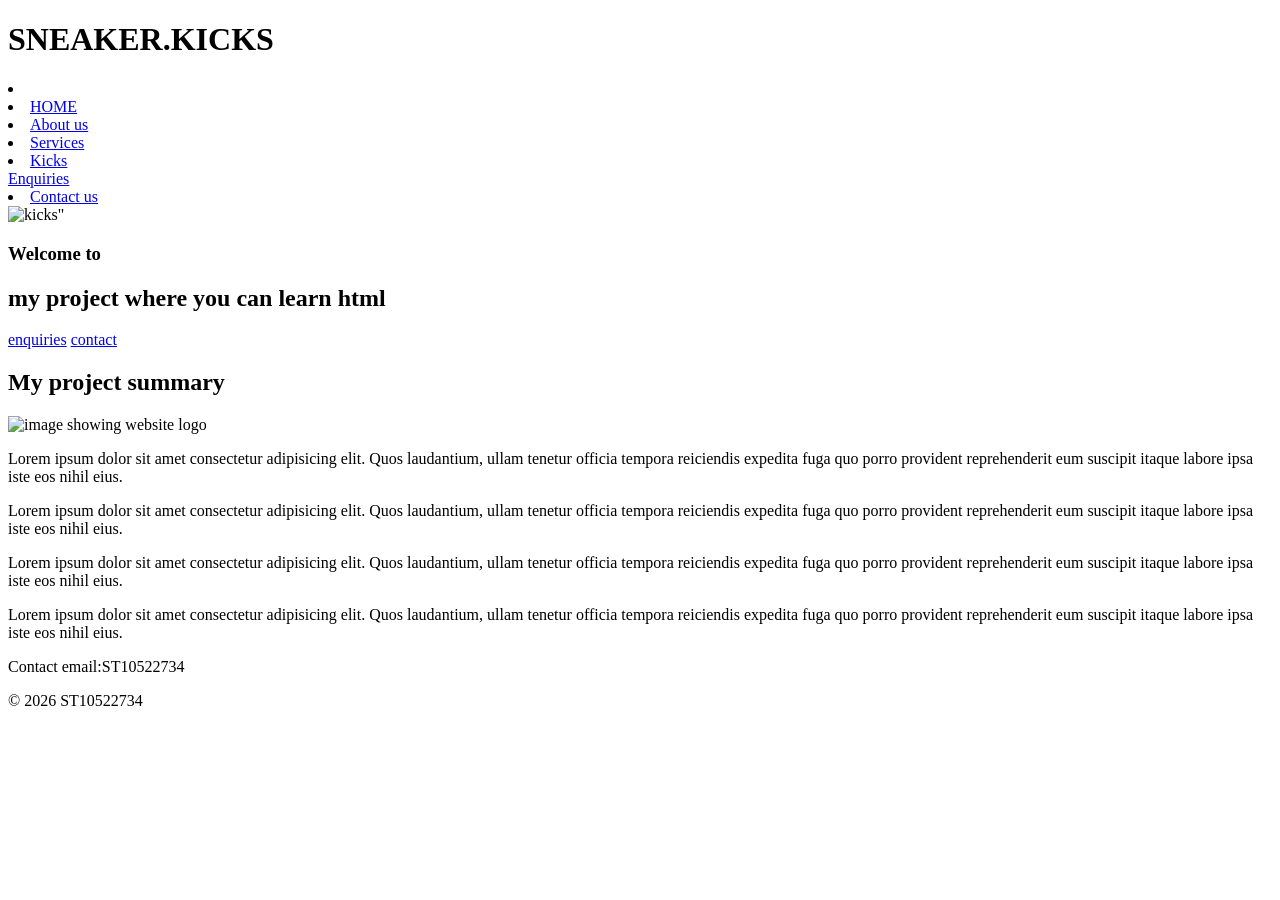
==== index.html @ 9563521e "added index.html" ====
<!DOCTYPE html>
<html>

<head>

    <title>
        HOME PAGE
    </title>

</head>

<BODY>

    <header>
        <!-- thr header is the top section of the webpage -->

        <div>
            <!-- div a divider that seperates the logo  -->

            <h1>SNEAKER.KICKS</h1>

            <nav>
                <!-- nav is for navigation contains navigation links for website -->

                <li>
                    <!-- refers to unordered list -->


                <li>
                    <!-- refers to list item which is a single item in the list -->

                    <a href="index.html">
                        HOME</a>
                    <!-- A refers to anchor to represent links, which can be use to go to external webpages -->

                </li>
                <li>
                    <!-- refers to list item which is a single item in the list -->

                    <a href="about_us.html">
                        About us</a>
                    <!-- A refers to anchor to represent links, which can be use to go to external webpages -->

                </li>
                <li>
                    <!-- refers to list item which is a single item in the list -->

                    <a href="services_page.html">
                        Services</a>
                    <!-- A refers to anchor to represent links, which can be use to go to external webpages -->

                </li>
                <li>
                    <!-- refers to list item which is a single item in the list -->

                    <a href="Products.html">
                        Kicks</a>
                    <!-- A refers to anchor to represent links, which can be use to go to external webpages -->

                </li>

                <!-- refers to list item which is a single item in the list -->

                <a href="enquiry.html">
                    Enquiries</a>
                <!-- A refers to anchor to represent links, which can be use to go to external webpages -->
                </li>
                <!-- refers to list item which is a single item in the list -->
                <li><a href="contact.html">
                        Contact us</a>
                    <!-- A refers to anchor to represent links, which can be use to go to external webpages -->
                </li>



                </ul>

            </nav>

        </div>

    </header>



    <main>
        <!-- used to place the main content of my webpage -->
        <section id="hero-section">
            <!-- a tag used to separate the content in your main page, usually these will have a heading -->
            <img src="images/MY KICKS.jpg" width="600px" height="600px" alt="kicks">"
            <h3>Welcome to</h3>
            <h2>my project where you can learn html</h2>

            <div class="call-to-action-btn">
                <a href="enquiry.html">enquiries</a>
                <a href="contact.html">contact</a>
            </div>


        </section id="brief-info">
        <h2>My project summary </h2>
        <div class="summary-content">
            <img src="images/YSNEAKERt.jpg" alt="image showing website logo" />
            <div class="summary-text">
                <p>Lorem ipsum dolor sit amet consectetur adipisicing elit. Quos laudantium, ullam tenetur officia
                    tempora reiciendis expedita fuga quo porro provident reprehenderit eum suscipit itaque labore ipsa
                    iste eos nihil eius.</p>
                <p>Lorem ipsum dolor sit amet consectetur adipisicing elit. Quos laudantium, ullam tenetur officia
                    tempora reiciendis expedita fuga quo porro provident reprehenderit eum suscipit itaque labore ipsa
                    iste eos nihil eius.</p>
                <p>Lorem ipsum dolor sit amet consectetur adipisicing elit. Quos laudantium, ullam tenetur officia
                    tempora reiciendis expedita fuga quo porro provident reprehenderit eum suscipit itaque labore ipsa
                    iste eos nihil eius.</p>
                <p>Lorem ipsum dolor sit amet consectetur adipisicing elit. Quos laudantium, ullam tenetur officia
                    tempora reiciendis expedita fuga quo porro provident reprehenderit eum suscipit itaque labore ipsa
                    iste eos nihil eius.</p>
            </div>
        </div>
        <section>

        </section>
    </main>
    <!-- end of main -->
    <footer>
        <!-- the footer is the bottom of the webpage, information like terms and conditions, policies, contact information and copyright  -->
        <p>Contact email:ST10522734</p>
        <p>&copy; 2026 ST10522734</p>
    </footer>
</BODY>

</html>
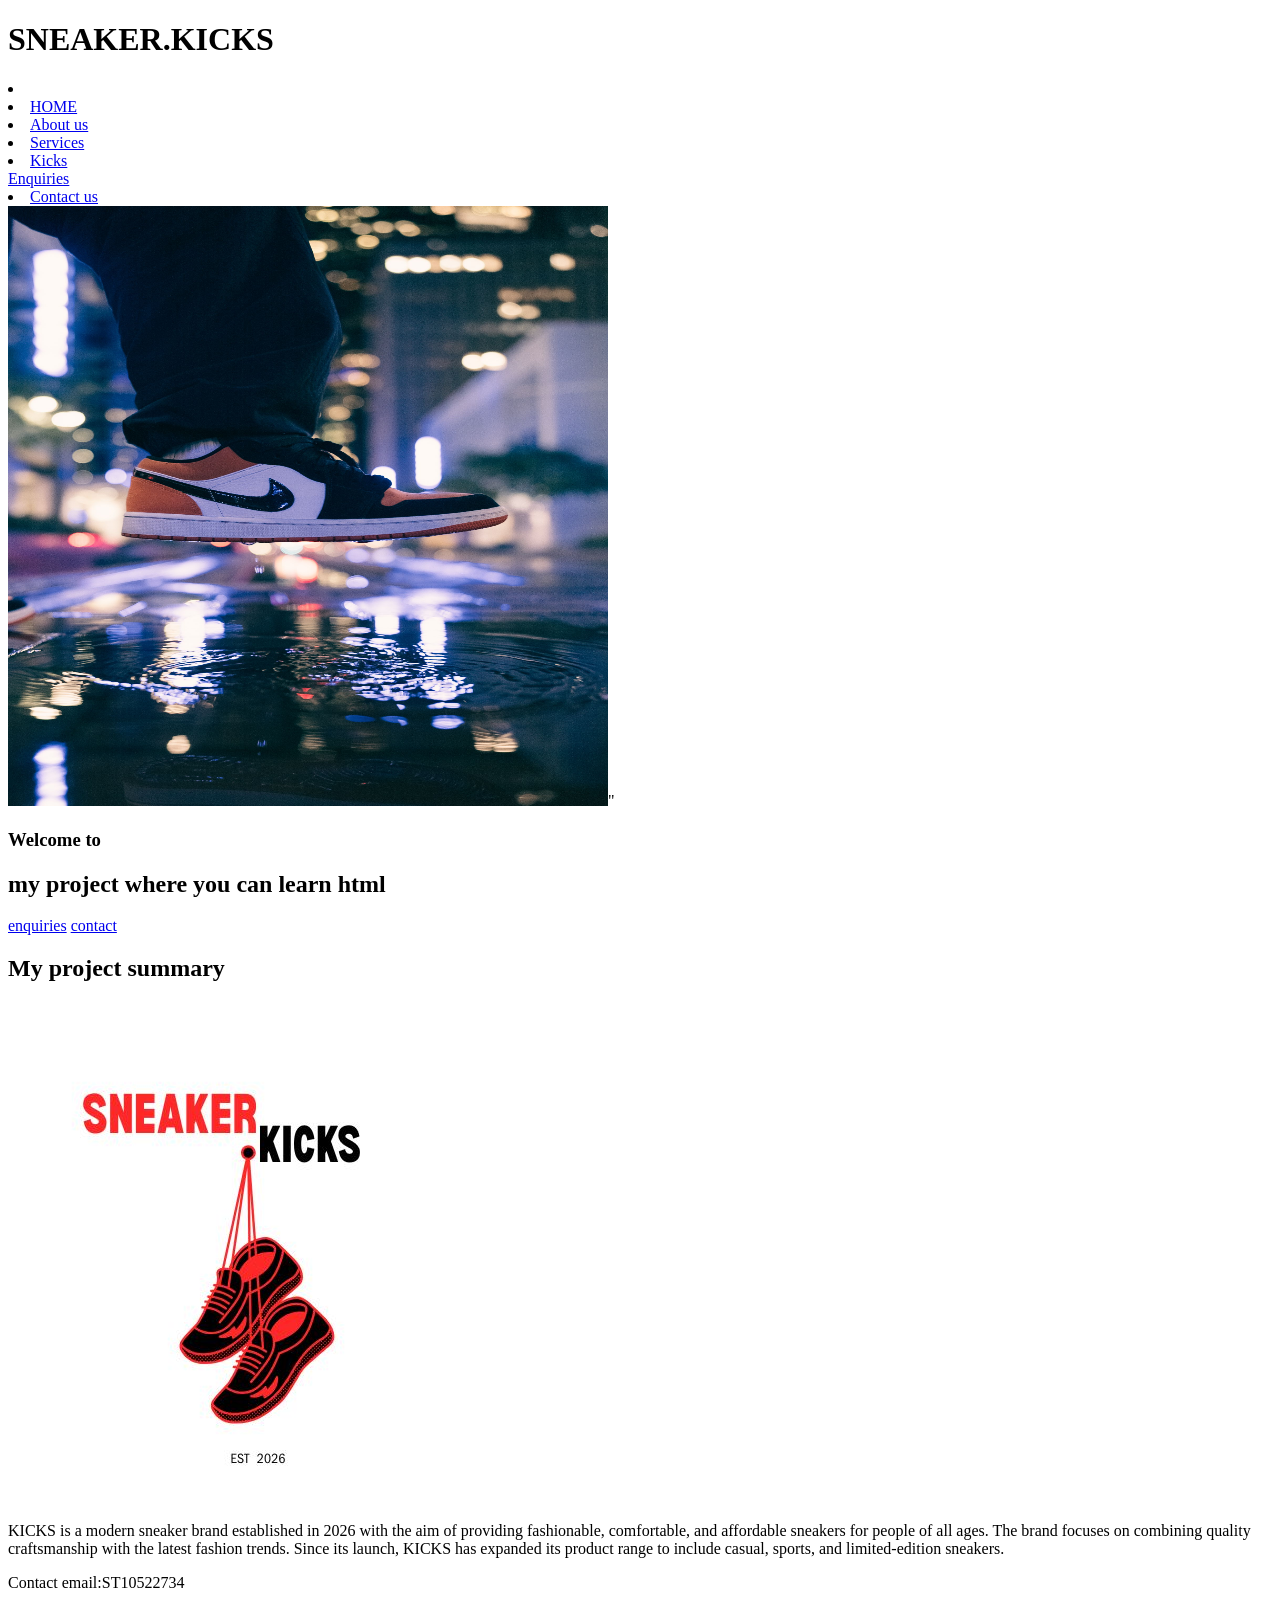
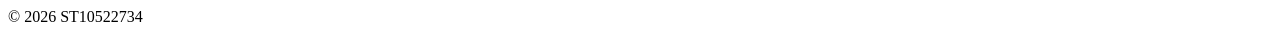
==== commit cccde568: "Update index.html" ====
--- a/index.html
+++ b/index.html
@@ -102,18 +102,7 @@
         <div class="summary-content">
             <img src="images/YSNEAKERt.jpg" alt="image showing website logo" />
             <div class="summary-text">
-                <p>Lorem ipsum dolor sit amet consectetur adipisicing elit. Quos laudantium, ullam tenetur officia
-                    tempora reiciendis expedita fuga quo porro provident reprehenderit eum suscipit itaque labore ipsa
-                    iste eos nihil eius.</p>
-                <p>Lorem ipsum dolor sit amet consectetur adipisicing elit. Quos laudantium, ullam tenetur officia
-                    tempora reiciendis expedita fuga quo porro provident reprehenderit eum suscipit itaque labore ipsa
-                    iste eos nihil eius.</p>
-                <p>Lorem ipsum dolor sit amet consectetur adipisicing elit. Quos laudantium, ullam tenetur officia
-                    tempora reiciendis expedita fuga quo porro provident reprehenderit eum suscipit itaque labore ipsa
-                    iste eos nihil eius.</p>
-                <p>Lorem ipsum dolor sit amet consectetur adipisicing elit. Quos laudantium, ullam tenetur officia
-                    tempora reiciendis expedita fuga quo porro provident reprehenderit eum suscipit itaque labore ipsa
-                    iste eos nihil eius.</p>
+                <p>KICKS is a modern sneaker brand established in 2026 with the aim of providing fashionable, comfortable, and affordable sneakers for people of all ages. The brand focuses on combining quality craftsmanship with the latest fashion trends. Since its launch, KICKS has expanded its product range to include casual, sports, and limited-edition sneakers.</p>
             </div>
         </div>
         <section>
@@ -128,4 +117,4 @@
     </footer>
 </BODY>
 
-</html>+</html>
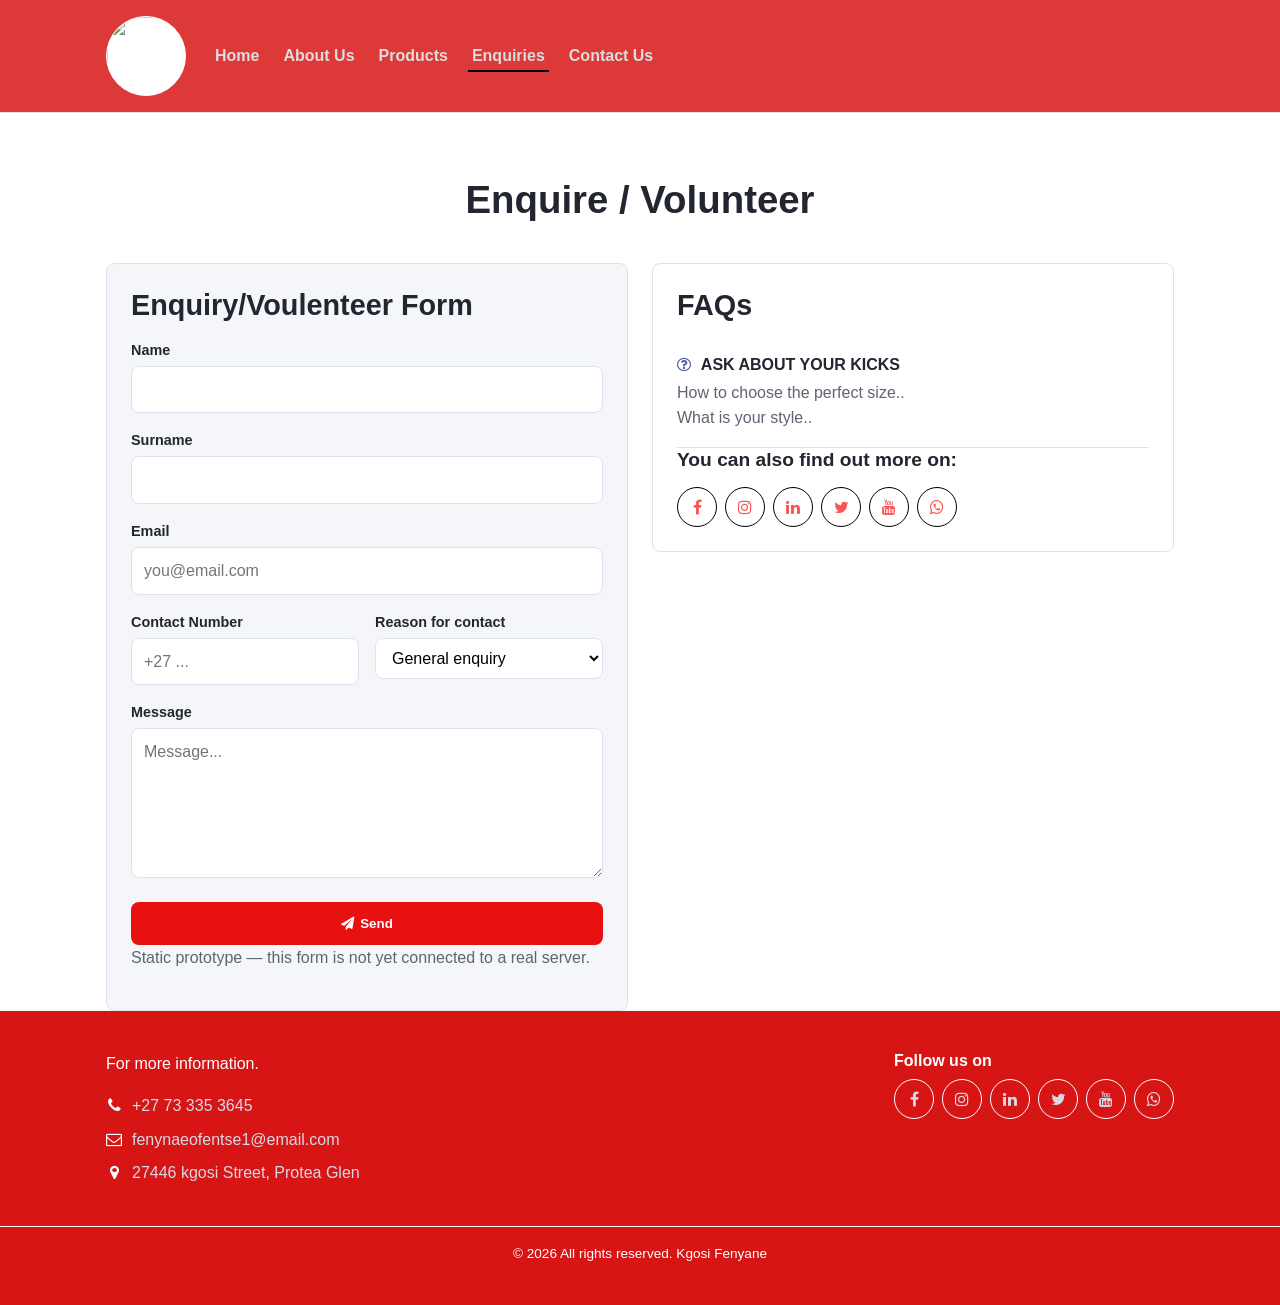
==== commit b2b6f0aa: "Update index.html" ====
--- a/index.html
+++ b/index.html
@@ -1,120 +1,138 @@
 <!DOCTYPE html>
-<html>
+<html lang="en">
 
 <head>
-
-    <title>
-        HOME PAGE
-    </title>
-
+    <meta charset="UTF-8">
+    <meta name="viewport" content="width=device-width, initial-scale=1.0">
+    <title>Home | sneaker.kicks .</title>
+    <link rel="stylesheet" href="https://cdnjs.cloudflare.com/ajax/libs/font-awesome/4.7.0/css/font-awesome.min.css">
+    <link rel="stylesheet" href="css/style.css">
 </head>
 
-<BODY>
 
-    <header>
-        <!-- thr header is the top section of the webpage -->
-
-        <div>
-            <!-- div a divider that seperates the logo  -->
-
-            <h1>SNEAKER.KICKS</h1>
-
-            <nav>
-                <!-- nav is for navigation contains navigation links for website -->
-
-                <li>
-                    <!-- refers to unordered list -->
-
-
-                <li>
-                    <!-- refers to list item which is a single item in the list -->
-
-                    <a href="index.html">
-                        HOME</a>
-                    <!-- A refers to anchor to represent links, which can be use to go to external webpages -->
-
-                </li>
-                <li>
-                    <!-- refers to list item which is a single item in the list -->
-
-                    <a href="about_us.html">
-                        About us</a>
-                    <!-- A refers to anchor to represent links, which can be use to go to external webpages -->
-
-                </li>
-                <li>
-                    <!-- refers to list item which is a single item in the list -->
-
-                    <a href="services_page.html">
-                        Services</a>
-                    <!-- A refers to anchor to represent links, which can be use to go to external webpages -->
-
-                </li>
-                <li>
-                    <!-- refers to list item which is a single item in the list -->
-
-                    <a href="Products.html">
-                        Kicks</a>
-                    <!-- A refers to anchor to represent links, which can be use to go to external webpages -->
-
-                </li>
-
-                <!-- refers to list item which is a single item in the list -->
-
-                <a href="enquiry.html">
-                    Enquiries</a>
-                <!-- A refers to anchor to represent links, which can be use to go to external webpages -->
-                </li>
-                <!-- refers to list item which is a single item in the list -->
-                <li><a href="contact.html">
-                        Contact us</a>
-                    <!-- A refers to anchor to represent links, which can be use to go to external webpages -->
-                </li>
-
-
-
+<body>
+    <header class="site-header">
+        <div class="container header-inner">
+            <img class="logo" src="images/backG logo.png">
+            <input type="checkbox" id="nav-toggle" class="nav-toggle-input">
+            <label for="nav-toggle" class="nav-toggle" aria-label="Toggle menu">
+                <i class="fa fa-bars icon-open" aria-hidden="true"></i>
+                <i class="fa fa-times icon-close" aria-hidden="true"></i>
+            </label>
+            <nav class="main-nav" aria-label="Main navigation">
+                <ul>
+                    <li><a href="index.html" >Home</a></li>
+                    <li><a href="about_us.html">About Us</a></li>
+                    <li><a href="Products.html">Products</a></li>
+                    <li><a href="enquiry.html" aria-current="page">Enquiries</a></li>
+                    <li><a href="contact.html">Contact Us</a></li>
                 </ul>
-
             </nav>
-
         </div>
-
     </header>
 
-
-
     <main>
-        <!-- used to place the main content of my webpage -->
-        <section id="hero-section">
-            <!-- a tag used to separate the content in your main page, usually these will have a heading -->
-            <img src="images/MY KICKS.jpg" width="600px" height="600px" alt="kicks">"
-            <h3>Welcome to</h3>
-            <h2>my project where you can learn html</h2>
-
-            <div class="call-to-action-btn">
-                <a href="enquiry.html">enquiries</a>
-                <a href="contact.html">contact</a>
-            </div>
-
-
-        </section id="brief-info">
-        <h2>My project summary </h2>
-        <div class="summary-content">
-            <img src="images/YSNEAKERt.jpg" alt="image showing website logo" />
-            <div class="summary-text">
-                <p>KICKS is a modern sneaker brand established in 2026 with the aim of providing fashionable, comfortable, and affordable sneakers for people of all ages. The brand focuses on combining quality craftsmanship with the latest fashion trends. Since its launch, KICKS has expanded its product range to include casual, sports, and limited-edition sneakers.</p>
+        <div class="container">
+            <header class="page-header">
+                <h1>Enquire / Volunteer</h1>
+            </header>
+            <div class="form-layout">
+                <section class="form-card">
+                    <h2>Enquiry/Voulenteer Form</h2>
+                    <form action="#" method="post">
+                        <div class="form-group">
+                            <label for="enq-name">Name</label>
+                            <input type="text" id="enq-name" name="name" required>
+                        </div>
+                        <div class="form-group">
+                            <label for="enq-surname">Surname</label>
+                            <input type="text" id="enq-surname" name="surname" required>
+                        </div>
+                        <div class="form-group">
+                            <label for="enq-email">Email</label>
+                            <input type="email" id="enq-email" name="email" required placeholder="you@email.com">
+                        </div>
+                        <div class="form-row">
+                            <div class="form-group">
+                                <label for="enq-tel">Contact Number</label>
+                                <input type="tel" id="enq-tel" name="tel" placeholder="+27 ...">
+                            </div>
+                            <div class="form-group">
+                                <label for="enq-type">Reason for contact</label>
+                                <select id="enq-type" name="type">
+                                    <option>General enquiry</option>
+                                    <option>Enquiry about a service</option>
+                                    <option>Enquiry about a product</option>
+                                    <option>I want to volunteer</option>
+                                </select>
+                            </div>
+                        </div>
+                        <div class="form-group">
+                            <label for="enq-message">Message</label>
+                            <textarea id="enq-message" name="message" rows="5" placeholder="Message..."></textarea>
+                        </div>
+                        <button type="submit" class="btn btn-success btn-block"><i class="fa
+fa-paper-plane" aria-hidden="true"></i>Send</button>
+                        <p class="form-note">Static prototype — this form is not yet
+                            connected to a real server.</p>
+                    </form>
+                </section>
+                <section class="info-card">
+                    <h2>FAQs</h2>
+                    <div class="faq-item">
+                        <h3><i class="fa fa-question-circle-o" aria-hidden="true"></i> ASK ABOUT YOUR KICKS</h3>
+                        <p>How to choose the perfect size..</p>
+                        <p>What is your style..</p>
+                        <p></p>
+                    </div>
+                    <!-- Repeat this .faq-item pattern for four more questions -->
+                    <h3 class="mt-md">You can also find out more on:</h3>
+                    <ul class="social-list">
+                        <li><a class="icon-btn" href="#" aria-label="Facebook"><i class="fa
+fa-facebook" aria-hidden="true"></i></a></li>
+                        <li><a class="icon-btn" href="#" aria-label="Instagram"><i class="fa
+fa-instagram" aria-hidden="true"></i></a></li>
+                        <li><a class="icon-btn" href="#" aria-label="LinkedIn"><i class="fa
+fa-linkedin" aria-hidden="true"></i></a></li>
+                        <li><a class="icon-btn" href="#" aria-label="Twitter"><i class="fa
+fa-twitter" aria-hidden="true"></i></a></li>
+                        <li><a class="icon-btn" href="#" aria-label="YouTube"><i class="fa
+fa-youtube" aria-hidden="true"></i></a></li>
+                        <li><a class="icon-btn" href="#" aria-label="WhatsApp"><i class="fa
+fa-whatsapp" aria-hidden="true"></i></a></li>
+                    </ul>
+                </section>
             </div>
         </div>
-        <section>
+    </main>
 
-        </section>
-    </main>
-    <!-- end of main -->
-    <footer>
-        <!-- the footer is the bottom of the webpage, information like terms and conditions, policies, contact information and copyright  -->
-        <p>Contact email:ST10522734</p>
-        <p>&copy; 2026 ST10522734</p>
-    </footer>
-</BODY>
+    <footer class="site-footer">
+            <div class="container footer-inner">
+                <div class="footer-col">
+                    <p>For more information.</p>
+                    <ul class="icon-list">
+                        <li><i class="fa fa-phone" aria-hidden="true"></i><a href="tel:+27 73 335 3645">+27 73 335 3645
+                        </li>
+                        <li><i class="fa fa-envelope-o" aria-hidden="true"></i><a
+                                href="fenyaneofentse1@email.com">fenynaeofentse1@email.com</a></li>
+                        <li><i class="fa fa-map-marker" aria-hidden="true"></i><span>27446
+                                kgosi Street, Protea Glen</span></li>
+                    </ul>
+                </div>
+                <div class="footer-col">
+                    <h4>Follow us on </h4>
+                    <ul class="social-list">
+                        <li><a class="icon-btn" href="#" aria-label="Facebook"><i class="fa fa-facebook" aria-hidden="true"></i></a></li>
+                        <li><a class="icon-btn" href="#" aria-label="Instagram"><i class="fa fa-instagram" aria-hidden="true"></i></a></li>
+                        <li><a class="icon-btn" href="#" aria-label="LinkedIn"><i class="fa fa-linkedin" aria-hidden="true"></i></a></li>
+                        <li><a class="icon-btn" href="#" aria-label="Twitter"><i class="fa fa-twitter" aria-hidden="true"></i></a></li>
+                        <li><a class="icon-btn" href="#" aria-label="YouTube"><i class="fa fa-youtube" aria-hidden="true"></i></a></li>
+                        <li><a class="icon-btn" href="#" aria-label="WhatsApp"><i class="fa fa-whatsapp" aria-hidden="true"></i></a></li>
+                    </ul>
+                </div>
+            </div>
+            <p class="copyright">&copy; 2026 All rights reserved. Kgosi Fenyane </p>
+        </footer>
+</body>
 
 </html>
--- a/css/style.css
+++ b/css/style.css
@@ -0,0 +1,725 @@
+ * {
+     box-sizing: border-box;
+     margin: 0;
+     padding: 0;
+ }
+
+ html {
+     scroll-behavior: smooth;
+ }
+
+ body {
+     font-family: 'Segoe UI', Arial, Helvetica, sans-serif;
+     color: #232530;
+     background-color: #ffffff;
+     line-height: 1.6;
+ }
+
+ img {
+     max-width: 100%;
+     display: block;
+ }
+
+ a {
+     color: #4d5ea3;
+     text-decoration: none;
+ }
+
+ a:hover,
+ a:focus {
+     color: #38427a;
+     text-decoration: underline;
+ }
+
+ a:focus-visible,
+ button:focus-visible,
+ input:focus-visible,
+ textarea:focus-visible,
+ select:focus-visible,
+ label:focus-visible {
+     outline: 3px solid #e8a33d;
+     outline-offset: 2px;
+ }
+
+ h1,
+ h2,
+ h3,
+ h4 {
+     font-weight: 700;
+     line-height: 1.2;
+     margin-bottom: 16px;
+ }
+
+ h1 {
+     font-size: 2.4rem;
+ }
+
+ h2 {
+     font-size: 1.8rem;
+ }
+
+ h3 {
+     font-size: 1.2rem;
+ }
+
+ p {
+     margin-bottom: 16px;
+     color: #5f6373;
+ }
+
+ .eyebrow {
+     display: inline-block;
+     font-size: 0.75rem;
+     font-weight: 700;
+     letter-spacing: 0.08em;
+     text-transform: uppercase;
+     color: #000000;
+     margin-bottom: 8px;
+ }
+
+ .container {
+     max-width: 1100px;
+     margin-left: auto;
+     margin-right: auto;
+     padding-left: 16px;
+     padding-right: 16px;
+ }
+
+ .section {
+     padding-top: 64px;
+     padding-bottom: 64px;
+ }
+
+ .section-alt {
+     background-color: #f5f6fa;
+ }
+
+ .page-header {
+     text-align: center;
+     padding-top: 64px;
+     padding-bottom: 24px;
+ }
+
+ .page-header p {
+     max-width: 60ch;
+     margin-left: auto;
+     margin-right: auto;
+ }
+
+ .btn {
+     display: inline-flex;
+     align-items: center;
+     padding: 12px 24px;
+     border-radius: 8px;
+     font-weight: 700;
+     border: 2px solid transparent;
+     cursor: pointer;
+     transition: background-color 0.2s ease, color 0.2s ease, border-color 0.2s ease;
+ }
+
+ .btn i {
+     margin-right: 6px;
+ }
+
+ .btn-primary {
+     background-color: #dd0e0e;
+     color: #ffffff;
+ }
+
+ .btn-primary:hover {
+     background-color: #ffffff;
+ }
+
+ .btn-secondary {
+     background-color: transparent;
+     border-color: #ff0909;
+     color: #000000;
+ }
+
+ .btn-secondary:hover {
+     background-color: #ff0000;
+     color: #ffffff;
+ }
+
+ /* A light-outlined button, made specifically for sitting on top of a
+ dark photo (you'll use this on the hero banner shortly), where a
+ dark-text button would be hard to read against a photo. */
+ .btn-secondary-light {
+     background-color: transparent;
+     border-color: #ff0000;
+     color: #ffffff;
+ }
+
+ .btn-secondary-light:hover {
+     background-color: #ff0000;
+     color: #232530;
+ }
+
+ /* A green button, used for the "Send" button on both forms later in
+ this tutorial. */
+ .btn-success {
+     background-color: #e71111;
+     color: #ffffff;
+ }
+
+ .btn-success:hover {
+     background-color: #2f9066;
+ }
+
+ .btn-block {
+     display: flex;
+     justify-content: center;
+     width: 100%;
+ }
+
+ .site-header {
+     border-bottom: 1px solid #dfe2ec;
+     position: static;
+     top: 0;
+     background-color: #dd3939;
+     z-index: 100;
+ }
+
+ .header-inner {
+     display: flex;
+     align-items: center;
+     justify-content: flex-start;
+     padding-top: 16px;
+     padding-bottom: 16px;
+ }
+
+ .logo {
+    width: 80px;
+    height: 80px;
+    margin-right: 25px;
+     border: 1px solid white;
+    border-radius: 50px; 
+    display: flex;
+    justify-content: center;
+    align-items: center;
+     background: #ffffff; 
+ }
+
+  .logo img{
+    object-fit: cover;
+    height: 90px;
+
+  }
+
+ .main-nav ul {
+     list-style: none;
+     display: flex;
+     gap: 16px;
+ }
+
+ .main-nav a {
+     color: #dddddd;
+     font-weight: 600;
+     padding: 6px 4px;
+     border-bottom: 2px solid transparent;
+ }
+
+ .main-nav a:hover,
+ .main-nav a[aria-current="page"] {
+     color: #dbdbdb;
+     border-bottom-color: #000000;
+     text-decoration: none;
+ }
+
+ /* The checkbox itself is never visible — it only exists to hold the
+ open/closed state. */
+ .nav-toggle-input {
+     position: absolute;
+     opacity: 0;
+     pointer-events: none;
+ }
+
+ /* The <label> is what the user actually sees and clicks. */
+ .nav-toggle {
+     display: none;
+     align-items: center;
+     justify-content: center;
+     width: 40px;
+     height: 40px;
+     border: 1px solid #dfe2ec;
+     border-radius: 8px;
+     color: #cacaca;
+     font-size: 1.2rem;
+     cursor: pointer;
+ }
+
+ /* Show only the "closed" (hamburger) icon by default... */
+ .nav-toggle .icon-close {
+     display: none;
+ }
+
+ /* ...then swap which icon is visible once the checkbox is checked. */
+ .nav-toggle-input:checked~.nav-toggle .icon-open {
+     display: none;
+ }
+
+ .nav-toggle-input:checked~.nav-toggle .icon-close {
+     display: inline-block;
+ }
+
+ .site-footer {
+     background-color: #d81515;
+     color: #d7d9e4;
+     padding-top: 40px;
+     padding-bottom: 24px;
+ }
+
+ .footer-inner {
+     display: flex;
+     flex-wrap: wrap;
+     gap: 40px;
+     justify-content: space-between;
+     margin-bottom: 24px;
+ }
+
+ .site-footer .logo {
+     color: #ffffff;
+ }
+
+ .site-footer a {
+     color: #d7d9e4;
+ }
+
+ .site-footer a:hover {
+     color: #ffffff;
+ }
+
+ .footer-col h4 {
+     color: #ffffff;
+     font-size: 1rem;
+     margin-bottom: 8px;
+ }
+
+  .footer-col p{
+    color: #ffffff;
+  }
+
+ .copyright {
+     border-top: 1px solid #ffffff;
+     padding-top: 16px;
+     text-align: center;
+     font-size: 0.85rem;
+     color: #ffffff;
+ }
+
+ .icon-list {
+     list-style: none;
+     margin-bottom: 16px;
+ }
+
+ .icon-list li {
+     display: flex;
+     align-items: flex-start;
+     gap: 10px;
+     margin-bottom: 8px;
+ }
+
+ .icon-list i {
+     color: #ffffff;
+     width: 16px;
+     text-align: center;
+     margin-top: 4px;
+     flex: none;
+ }
+
+ .social-list {
+     list-style: none;
+     display: flex;
+     flex-wrap: wrap;
+     gap: 8px;
+ }
+
+ .icon-btn {
+     display: inline-flex;
+     align-items: center;
+     justify-content: center;
+     width: 40px;
+     height: 40px;
+     border-radius: 50%;
+     border: 1px solid #000000;
+     color: #ff0202ad;
+     font-size: 1rem;
+ }
+
+ .icon-btn:hover,
+ .icon-btn:focus {
+     color: #d3d3d3;
+     border-color: #fdfdfd;
+     text-decoration: none;
+ }
+
+ .site-footer .icon-btn {
+     border-color: #ffffff;
+     color: #d7d9e4;
+ }
+
+ .site-footer .icon-btn:hover {
+     color: #020201;
+     border-color: #000000;
+ }
+
+ .hero-banner {
+     position: relative;
+     overflow: auto;
+     border-radius: 8px;
+     margin-top: 40px;
+ }
+
+ .hero-photo {
+     width: 100%;
+     aspect-ratio: 5 / 2;
+     object-fit: cover;
+ }
+
+ .hero-overlay {
+     position: absolute;
+     inset: 0;
+     display: flex;
+     align-items: center;
+     background: linear-gradient(100deg,
+             rgba(35, 37, 48, 0.82) 0%,
+             rgba(0, 0, 0, 0.55) 45%,
+             rgba(35, 37, 48, 0.15) 100%);
+ }
+
+ .hero-content {
+     color: #ffffff;
+     padding: 40px;
+     max-width: 520px;
+ }
+
+ .hero-content .eyebrow {
+     color: #000000;
+ }
+
+ .hero-content p {
+     color: rgba(255, 255, 255, 0.85);
+ }
+
+ .hero-buttons {
+     display: flex;
+     flex-wrap: wrap;
+     gap: 16px;
+     margin-top: 16px;
+ }
+
+ .split {
+     display: flex;
+     flex-wrap: wrap;
+     align-items: center;
+     gap: 40px;
+ }
+
+ .split-image,
+ .split-text {
+     flex: 1 1 340px;
+ }
+
+ .split-image img {
+     border-radius: 8px;
+     width: 100%;
+     aspect-ratio: 4 / 3;
+     object-fit: cover;
+ }
+
+ /* Add this class alongside .split-image whenever the photo should
+ stay a perfect square instead of the usual 4:3 landscape crop —
+ used for the portrait photo on the About Us page. */
+ .split-image.is-square img {
+     aspect-ratio: 1 / 1;
+ }
+
+ .card-grid {
+     display: grid;
+     grid-template-columns: repeat(auto-fit, minmax(230px, 1fr));
+     gap: 24px;
+     margin-top: 40px;
+ }
+
+ .grid-3 {
+     display: grid;
+     grid-template-columns: 1fr;
+     gap: 24px;
+     margin-top: 40px;
+ }
+
+
+ @media (min-width: 560px) {
+     .grid-3 {
+         grid-template-columns: repeat(2, 1fr);
+     }
+ }
+
+ @media (min-width: 900px) {
+     .grid-3 {
+         grid-template-columns: repeat(4, 1fr);
+     }
+    }
+
+ .card {
+     background-color: #ffffff;
+     border: 1px solid #dfe2ec;
+     border-radius: 8px;
+     padding: 24px;
+     min-height: 190px;
+     display: flex;
+     flex-direction: column;
+     transition: box-shadow 0.2s ease, transform 0.2s ease;
+ }
+
+ .card:hover {
+     box-shadow: 0 8px 20px rgba(0, 0, 0, 0.08);
+     transform: translateY(-3px);
+ }
+
+ .card .card-icon {
+     font-size: 1.5rem;
+     color: #4d5ea3;
+     margin-bottom: 8px;
+ }
+
+ .card p {
+     margin-bottom: 0;
+     flex: 1;
+ }
+
+ .product-card {
+     border: 1px solid #dfe2ec;
+     border-radius: 8px;
+     overflow: hidden;
+     background-color: #ffffff;
+     display: flex;
+     flex-direction: column;
+ }
+
+ .product-image {
+     position: relative;
+ }
+
+ .product-image img {
+     width: 100%;
+     aspect-ratio: 1 / 1;
+     object-fit: cover;
+ }
+
+ .add-cart {
+     position: absolute;
+     top: 10px;
+     right: 10px;
+     display: inline-flex;
+     align-items: center;
+     gap: 4px;
+     background-color: #ffffff;
+     color: #232530;
+     font-size: 0.72rem;
+     font-weight: 700;
+     padding: 5px 10px;
+     border-radius: 999px;
+     border: 1px solid #dfe2ec;
+ }
+
+ .add-cart:hover {
+     color: #4d5ea3;
+     border-color: #4d5ea3;
+ }
+
+ .product-card-body {
+     padding: 16px;
+     display: flex;
+     flex-direction: column;
+     gap: 4px;
+ }
+
+ .product-meta {
+     display: flex;
+     justify-content: space-between;
+     font-size: 0.85rem;
+     color: #5f6373;
+ }
+
+ .visually-hidden {
+     position: absolute;
+     width: 1px;
+     height: 1px;
+     padding: 0;
+     margin: -1px;
+     overflow: hidden;
+     clip: rect(0, 0, 0, 0);
+     white-space: nowrap;
+     border: 0;
+ }
+
+ .search-pill {
+     position: relative;
+     max-width: 420px;
+     margin: 0 auto 40px;
+ }
+
+ .search-pill i {
+     position: absolute;
+     top: 50%;
+     left: 18px;
+     transform: translateY(-50%);
+     color: #5f6373;
+     pointer-events: none;
+ }
+
+ .search-pill input {
+     width: 100%;
+     padding: 12px 16px 12px 42px;
+     border: 1px solid #dfe2ec;
+     border-radius: 999px;
+     font: inherit;
+     background-color: #ffffff;
+ }
+
+ .search-pill input:focus {
+     border-color: #4d5ea3;
+ }
+
+ .form-layout {
+     display: flex;
+     flex-wrap: wrap;
+     gap: 24px;
+     align-items: flex-start;
+ }
+
+ .form-card,
+ .info-card {
+     flex: 1 1 340px;
+     border: 1px solid #dfe2ec;
+     border-radius: 8px;
+     padding: 24px;
+ }
+
+ .form-card {
+     background-color: #f5f6fa;
+ }
+
+ .form-group {
+     margin-bottom: 16px;
+ }
+
+ .form-group label {
+     display: block;
+     font-weight: 600;
+     font-size: 0.9rem;
+     margin-bottom: 4px;
+ }
+
+ .form-group input,
+ .form-group select,
+ .form-group textarea {
+     width: 100%;
+     padding: 10px 12px;
+     border: 1px solid #dfe2ec;
+     border-radius: 8px;
+     font: inherit;
+     background-color: #ffffff;
+ }
+
+ .form-group input:focus,
+ .form-group select:focus,
+ .form-group textarea:focus {
+     border-color: #4d5ea3;
+ }
+
+ .form-row {
+     display: flex;
+     gap: 16px;
+     flex-wrap: wrap;
+ }
+
+ .form-row .form-group {
+     flex: 1 1 160px;
+ }
+
+ .faq-item {
+     border-bottom: 1px solid #dfe2ec;
+     padding: 16px 0;
+ }
+
+ .faq-item h3 {
+     font-size: 1rem;
+     margin-bottom: 6px;
+ }
+
+ .faq-item h3 i {
+     color: #4d5ea3;
+     margin-right: 6px;
+ }
+
+ .faq-item p {
+     margin-bottom: 0;
+ }
+
+ @media (max-width: 700px) {
+     .nav-toggle {
+         display: flex;
+     }
+
+     .main-nav {
+         display: none;
+         width: 100%;
+     }
+
+     .nav-toggle-input:checked~.main-nav {
+         display: block;
+     }
+
+     .main-nav ul {
+         flex-direction: column;
+         gap: 0;
+         padding-bottom: 16px;
+     }
+
+     .main-nav a {
+         display: block;
+         padding: 10px 4px;
+         border-bottom: 1px solid #dfe2ec;
+     }
+
+     .header-inner {
+         flex-wrap: wrap;
+     }
+
+     .hero-photo {
+         aspect-ratio: 4 / 3;
+     }
+
+     .hero-overlay {
+         background: linear-gradient(180deg,
+                 rgba(35, 37, 48, 0.35) 0%,
+                 rgba(35, 37, 48, 0.88) 100%);
+         align-items: flex-end;
+     }
+
+     .hero-content {
+         max-width: 100%;
+     }
+
+     h1 {
+         font-size: 1.9rem;
+     }
+
+     h2 {
+         font-size: 1.5rem;
+     }
+ }
+
+ @media (min-width: 560px) {
+     .grid-4 {
+         grid-template-columns: repeat(2, 1fr);
+     }
+ }
+
+ @media (min-width: 900px) {
+     .grid-4 {
+         grid-template-columns: repeat(4, 1fr);
+     }
+ }
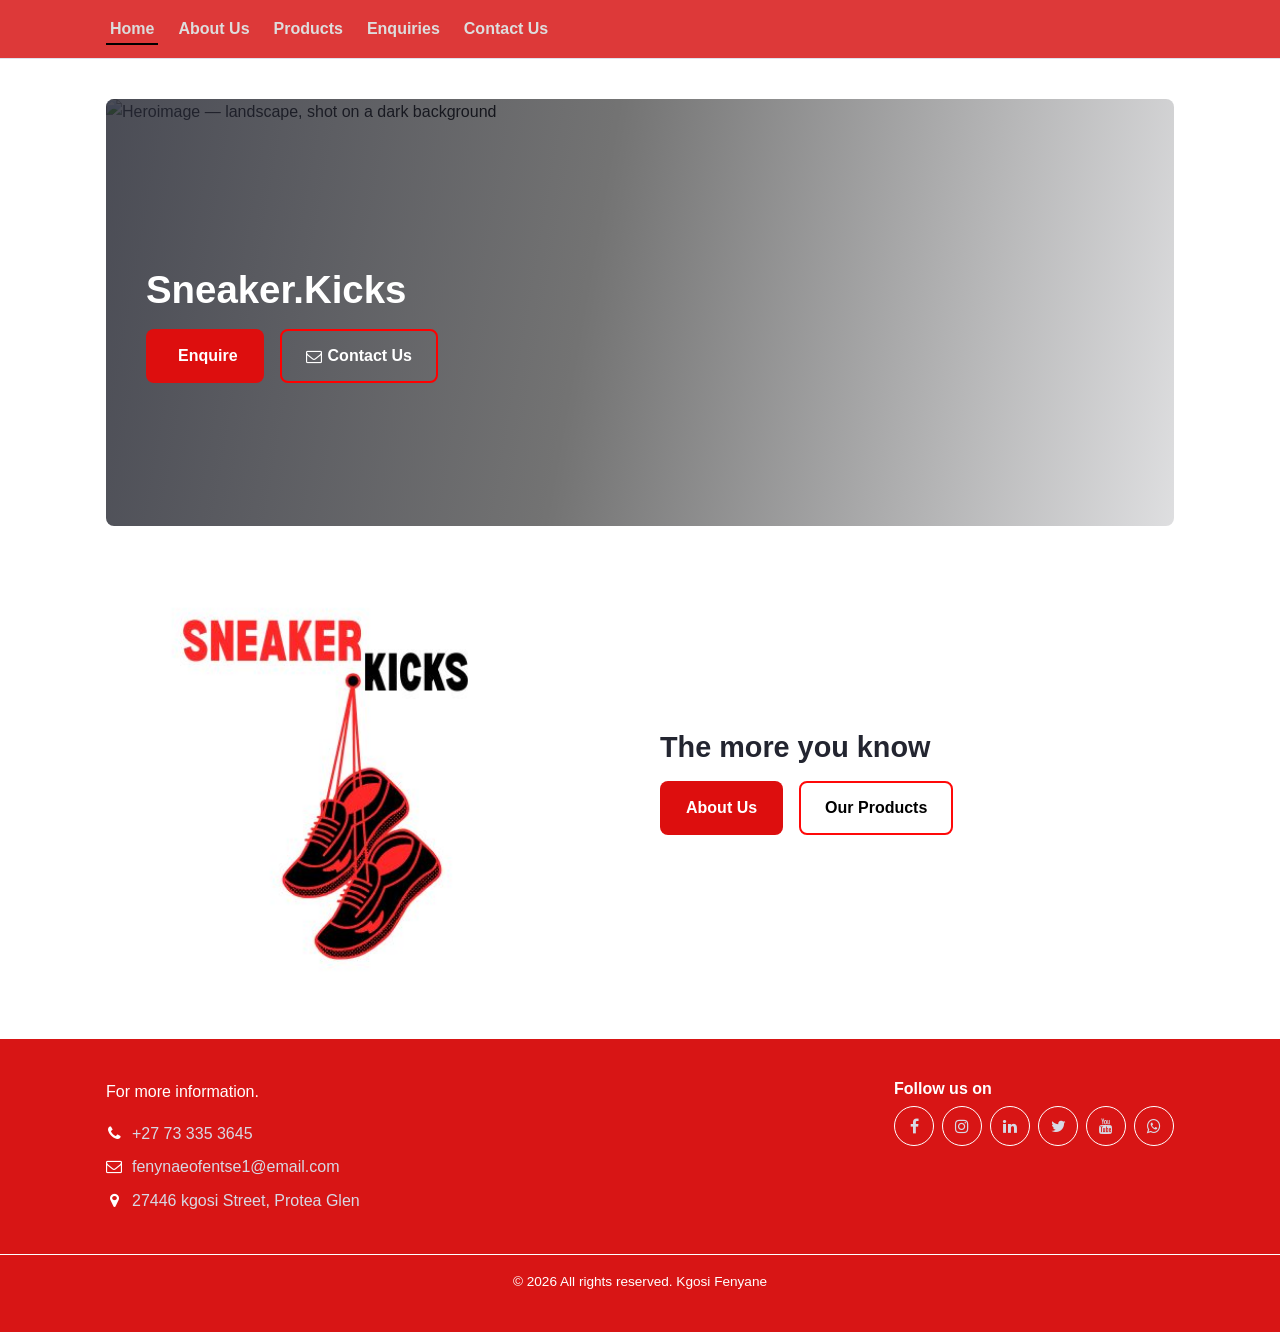
==== commit 3425969b: "updating home page" ====
--- a/index.html
+++ b/index.html
@@ -1,138 +1,103 @@
-<!DOCTYPE html>
-<html lang="en">
-
-<head>
-    <meta charset="UTF-8">
-    <meta name="viewport" content="width=device-width, initial-scale=1.0">
-    <title>Home | sneaker.kicks .</title>
-    <link rel="stylesheet" href="https://cdnjs.cloudflare.com/ajax/libs/font-awesome/4.7.0/css/font-awesome.min.css">
-    <link rel="stylesheet" href="css/style.css">
-</head>
-
-
-<body>
-    <header class="site-header">
-        <div class="container header-inner">
-            <img class="logo" src="images/backG logo.png">
-            <input type="checkbox" id="nav-toggle" class="nav-toggle-input">
-            <label for="nav-toggle" class="nav-toggle" aria-label="Toggle menu">
-                <i class="fa fa-bars icon-open" aria-hidden="true"></i>
-                <i class="fa fa-times icon-close" aria-hidden="true"></i>
-            </label>
-            <nav class="main-nav" aria-label="Main navigation">
-                <ul>
-                    <li><a href="index.html" >Home</a></li>
-                    <li><a href="about_us.html">About Us</a></li>
-                    <li><a href="Products.html">Products</a></li>
-                    <li><a href="enquiry.html" aria-current="page">Enquiries</a></li>
-                    <li><a href="contact.html">Contact Us</a></li>
-                </ul>
-            </nav>
-        </div>
-    </header>
-
-    <main>
-        <div class="container">
-            <header class="page-header">
-                <h1>Enquire / Volunteer</h1>
-            </header>
-            <div class="form-layout">
-                <section class="form-card">
-                    <h2>Enquiry/Voulenteer Form</h2>
-                    <form action="#" method="post">
-                        <div class="form-group">
-                            <label for="enq-name">Name</label>
-                            <input type="text" id="enq-name" name="name" required>
-                        </div>
-                        <div class="form-group">
-                            <label for="enq-surname">Surname</label>
-                            <input type="text" id="enq-surname" name="surname" required>
-                        </div>
-                        <div class="form-group">
-                            <label for="enq-email">Email</label>
-                            <input type="email" id="enq-email" name="email" required placeholder="you@email.com">
-                        </div>
-                        <div class="form-row">
-                            <div class="form-group">
-                                <label for="enq-tel">Contact Number</label>
-                                <input type="tel" id="enq-tel" name="tel" placeholder="+27 ...">
-                            </div>
-                            <div class="form-group">
-                                <label for="enq-type">Reason for contact</label>
-                                <select id="enq-type" name="type">
-                                    <option>General enquiry</option>
-                                    <option>Enquiry about a service</option>
-                                    <option>Enquiry about a product</option>
-                                    <option>I want to volunteer</option>
-                                </select>
-                            </div>
-                        </div>
-                        <div class="form-group">
-                            <label for="enq-message">Message</label>
-                            <textarea id="enq-message" name="message" rows="5" placeholder="Message..."></textarea>
-                        </div>
-                        <button type="submit" class="btn btn-success btn-block"><i class="fa
-fa-paper-plane" aria-hidden="true"></i>Send</button>
-                        <p class="form-note">Static prototype — this form is not yet
-                            connected to a real server.</p>
-                    </form>
-                </section>
-                <section class="info-card">
-                    <h2>FAQs</h2>
-                    <div class="faq-item">
-                        <h3><i class="fa fa-question-circle-o" aria-hidden="true"></i> ASK ABOUT YOUR KICKS</h3>
-                        <p>How to choose the perfect size..</p>
-                        <p>What is your style..</p>
-                        <p></p>
-                    </div>
-                    <!-- Repeat this .faq-item pattern for four more questions -->
-                    <h3 class="mt-md">You can also find out more on:</h3>
-                    <ul class="social-list">
-                        <li><a class="icon-btn" href="#" aria-label="Facebook"><i class="fa
-fa-facebook" aria-hidden="true"></i></a></li>
-                        <li><a class="icon-btn" href="#" aria-label="Instagram"><i class="fa
-fa-instagram" aria-hidden="true"></i></a></li>
-                        <li><a class="icon-btn" href="#" aria-label="LinkedIn"><i class="fa
-fa-linkedin" aria-hidden="true"></i></a></li>
-                        <li><a class="icon-btn" href="#" aria-label="Twitter"><i class="fa
-fa-twitter" aria-hidden="true"></i></a></li>
-                        <li><a class="icon-btn" href="#" aria-label="YouTube"><i class="fa
-fa-youtube" aria-hidden="true"></i></a></li>
-                        <li><a class="icon-btn" href="#" aria-label="WhatsApp"><i class="fa
-fa-whatsapp" aria-hidden="true"></i></a></li>
-                    </ul>
-                </section>
-            </div>
-        </div>
-    </main>
-
-    <footer class="site-footer">
-            <div class="container footer-inner">
-                <div class="footer-col">
-                    <p>For more information.</p>
-                    <ul class="icon-list">
-                        <li><i class="fa fa-phone" aria-hidden="true"></i><a href="tel:+27 73 335 3645">+27 73 335 3645
-                        </li>
-                        <li><i class="fa fa-envelope-o" aria-hidden="true"></i><a
-                                href="fenyaneofentse1@email.com">fenynaeofentse1@email.com</a></li>
-                        <li><i class="fa fa-map-marker" aria-hidden="true"></i><span>27446
-                                kgosi Street, Protea Glen</span></li>
-                    </ul>
-                </div>
-                <div class="footer-col">
-                    <h4>Follow us on </h4>
-                    <ul class="social-list">
-                        <li><a class="icon-btn" href="#" aria-label="Facebook"><i class="fa fa-facebook" aria-hidden="true"></i></a></li>
-                        <li><a class="icon-btn" href="#" aria-label="Instagram"><i class="fa fa-instagram" aria-hidden="true"></i></a></li>
-                        <li><a class="icon-btn" href="#" aria-label="LinkedIn"><i class="fa fa-linkedin" aria-hidden="true"></i></a></li>
-                        <li><a class="icon-btn" href="#" aria-label="Twitter"><i class="fa fa-twitter" aria-hidden="true"></i></a></li>
-                        <li><a class="icon-btn" href="#" aria-label="YouTube"><i class="fa fa-youtube" aria-hidden="true"></i></a></li>
-                        <li><a class="icon-btn" href="#" aria-label="WhatsApp"><i class="fa fa-whatsapp" aria-hidden="true"></i></a></li>
-                    </ul>
-                </div>
-            </div>
-            <p class="copyright">&copy; 2026 All rights reserved. Kgosi Fenyane </p>
-        </footer>
-</body>
-
-</html>
+<!DOCTYPE html>
+<html lang="en">
+
+<head>
+    <meta charset="UTF-8">
+    <meta name="viewport" content="width=device-width, initial-scale=1.0">
+    <title>Home | sneaker.kicks.</title>
+    <link rel="stylesheet" href="https://cdnjs.cloudflare.com/ajax/libs/font-awesome/4.7.0/css/font-awesome.min.css">
+    <link rel="stylesheet" href="css/style.css">
+</head>
+
+
+<body>
+    <header class="site-header">
+        <div class="container header-inner">
+
+            <input type="checkbox" id="nav-toggle" class="nav-toggle-input">
+            <label for="nav-toggle" class="nav-toggle" aria-label="Toggle menu">
+                <i class="fa fa-bars icon-open" aria-hidden="true"></i>
+                <i class="fa fa-times icon-close" aria-hidden="true"></i>
+            </label>
+            <nav class="main-nav" aria-label="Main navigation">
+                <ul>
+                    <li><a href="index.html" aria-current="page">Home</a></li>
+                    <li><a href="about_us.html">About Us</a></li>
+                    <li><a href="Products.html">Products</a></li>
+                    <li><a href="enquiry.html">Enquiries</a></li>
+                    <li><a href="contact.html">Contact Us</a></li>
+                </ul>
+            </nav>
+        </div>
+    </header>
+
+    <main>
+        <div class="container">
+            <section class="hero-banner">
+                <img src="images/logo.jpg" class="hero-photo" alt="Heroimage — landscape, shot on a dark background">
+                <div class="hero-overlay">
+                    <div class="hero-content">
+                        <span class="eyebrow" id="greeting"></span>
+                        <h1>Sneaker.Kicks</h1>
+                        <p>
+
+                        </p>
+                        <div class="hero-buttons">
+                            <a href="enquiries.html" class="btn btn-primary"><i class="fa fapaper-plane"
+                                    aria-hidden="true"></i>Enquire</a>
+                            <a href="contact.html" class="btn btn-secondary-light"><i class="fa fa-envelope-o"
+                                    aria-hidden="true"></i>Contact Us</a>
+                        </div>
+                    </div>
+                </div>
+            </section>
+        </div>
+
+        <section class="section">
+            <div class="container split">
+                <div class="split-image">
+                    <img src="images/YSNEAKERt.jpg" alt="Supporting image — 4:3">
+                </div>
+                <div class="split-text">
+                    
+                    <h2>The more you know</h2>
+                    <p></p>
+                    <div class="hero-buttons">
+                        <a href="about_us.html" class="btn btn-primary">About Us</a>
+                        <a href="Products.html" class="btn btn-secondary">Our Products</a>
+                    </div>
+                </div>
+            </div>
+        </section>
+
+        <footer class="site-footer">
+            <div class="container footer-inner">
+                <div class="footer-col">
+                    <p>For more information.</p>
+                    <ul class="icon-list">
+                        <li><i class="fa fa-phone" aria-hidden="true"></i><a href="tel:+27 73 335 3645">+27 73 335 3645
+                        </li>
+                        <li><i class="fa fa-envelope-o" aria-hidden="true"></i><a
+                                href="fenyaneofentse1@email.com">fenynaeofentse1@email.com</a></li>
+                        <li><i class="fa fa-map-marker" aria-hidden="true"></i><span>27446
+                                kgosi Street, Protea Glen</span></li>
+                    </ul>
+                </div>
+                <div class="footer-col">
+                    <h4>Follow us on </h4>
+                    <ul class="social-list">
+                        <li><a class="icon-btn" href="#" aria-label="Facebook"><i class="fa fa-facebook" aria-hidden="true"></i></a></li>
+                        <li><a class="icon-btn" href="#" aria-label="Instagram"><i class="fa fa-instagram" aria-hidden="true"></i></a></li>
+                        <li><a class="icon-btn" href="#" aria-label="LinkedIn"><i class="fa fa-linkedin" aria-hidden="true"></i></a></li>
+                        <li><a class="icon-btn" href="#" aria-label="Twitter"><i class="fa fa-twitter" aria-hidden="true"></i></a></li>
+                        <li><a class="icon-btn" href="#" aria-label="YouTube"><i class="fa fa-youtube" aria-hidden="true"></i></a></li>
+                        <li><a class="icon-btn" href="#" aria-label="WhatsApp"><i class="fa fa-whatsapp" aria-hidden="true"></i></a></li>
+                    </ul>
+                </div>
+            </div>
+            <p class="copyright">&copy; 2026 All rights reserved. Kgosi Fenyane </p>
+        </footer>
+        <script src="js/script.js"></script>
+</body>
+
+</html>
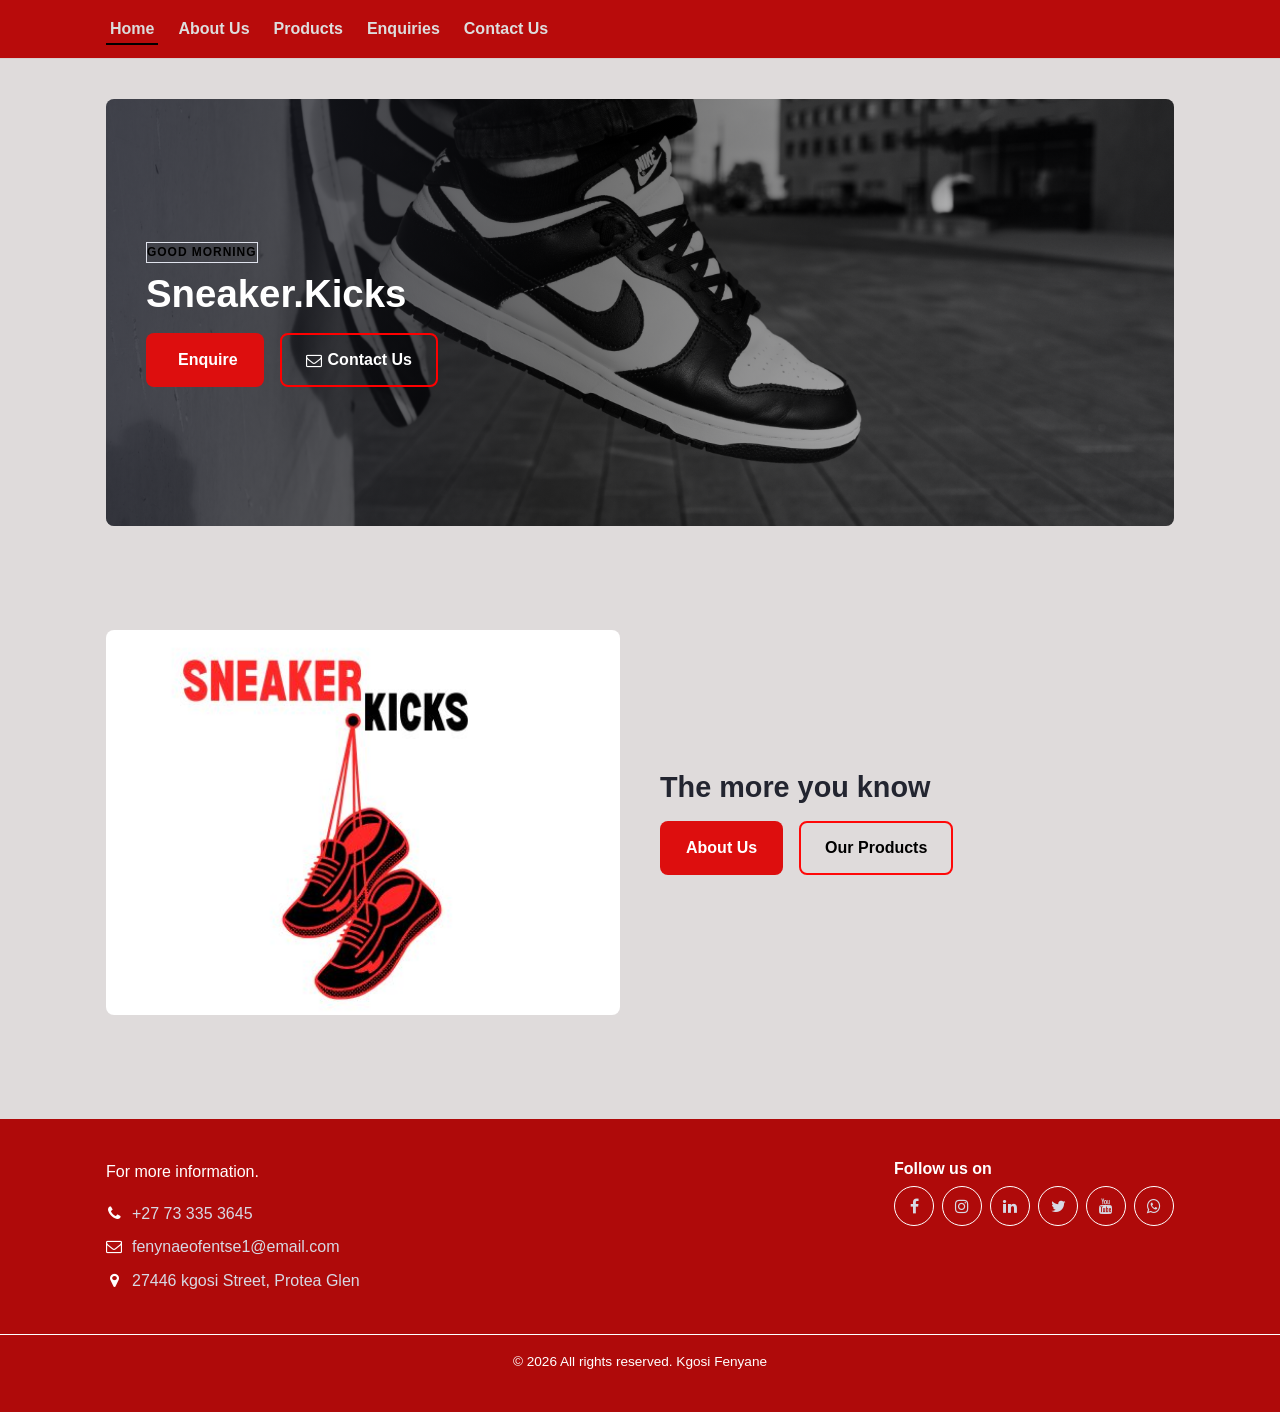
==== commit 584cd137: "updated description" ====
--- a/index.html
+++ b/index.html
@@ -5,6 +5,7 @@
     <meta charset="UTF-8">
     <meta name="viewport" content="width=device-width, initial-scale=1.0">
     <title>Home | sneaker.kicks.</title>
+    <meta name="description" content="Discover the latest drops at Sneaker Kicks. Find your perfect fit today.">
     <link rel="stylesheet" href="https://cdnjs.cloudflare.com/ajax/libs/font-awesome/4.7.0/css/font-awesome.min.css">
     <link rel="stylesheet" href="css/style.css">
 </head>
@@ -34,7 +35,8 @@
     <main>
         <div class="container">
             <section class="hero-banner">
-                <img src="images/logo.jpg" class="hero-photo" alt="Heroimage — landscape, shot on a dark background">
+                <img src="images/logo.jpg" class="hero-photo" alt="Sneaker Kicks store front displaying a collection of sneakers">
+
                 <div class="hero-overlay">
                     <div class="hero-content">
                         <span class="eyebrow" id="greeting"></span>
@@ -56,7 +58,7 @@
         <section class="section">
             <div class="container split">
                 <div class="split-image">
-                    <img src="images/YSNEAKERt.jpg" alt="Supporting image — 4:3">
+                   <img src="images/YSNEAKERt.jpg" alt="Close up of a white and red sneaker">
                 </div>
                 <div class="split-text">
                     
--- a/css/style.css
+++ b/css/style.css
@@ -11,7 +11,7 @@
  body {
      font-family: 'Segoe UI', Arial, Helvetica, sans-serif;
      color: #232530;
-     background-color: #ffffff;
+     background-color: #dfdbdb;
      line-height: 1.6;
  }
 
@@ -163,7 +163,7 @@
  }
 
  .btn-success:hover {
-     background-color: #2f9066;
+     background-color: #f9fffd;
  }
 
  .btn-block {
@@ -173,10 +173,10 @@
  }
 
  .site-header {
-     border-bottom: 1px solid #dfe2ec;
+     border-bottom: 1px solid #d8cfcf;
      position: static;
      top: 0;
-     background-color: #dd3939;
+     background-color: #b80b0b;
      z-index: 100;
  }
 
@@ -192,7 +192,7 @@
     width: 80px;
     height: 80px;
     margin-right: 25px;
-     border: 1px solid white;
+     border: 1px solid rgb(248, 247, 247);
     border-radius: 50px; 
     display: flex;
     justify-content: center;
@@ -263,7 +263,7 @@
  }
 
  .site-footer {
-     background-color: #d81515;
+     background-color: #af0a0a;
      color: #d7d9e4;
      padding-top: 40px;
      padding-bottom: 24px;
@@ -598,7 +598,7 @@
  }
 
  .form-card {
-     background-color: #f5f6fa;
+     background-color: #ffffff;
  }
 
  .form-group {
@@ -617,7 +617,7 @@
  .form-group textarea {
      width: 100%;
      padding: 10px 12px;
-     border: 1px solid #dfe2ec;
+     border: 1px solid #920808;
      border-radius: 8px;
      font: inherit;
      background-color: #ffffff;
@@ -723,3 +723,79 @@
          grid-template-columns: repeat(4, 1fr);
      }
  }
+ .is-hidden {
+ display: none;
+}
+/* FAQ accordion */
+.faq-item h3 {
+ cursor: pointer;
+}
+.faq-item.closed p {
+ display: none;
+}
+/* Product search: message shown when nothing matches */
+.no-results {
+ text-align: center;
+ margin: 24px 0;
+ color: #5f6373;
+}
+/* Form: hint under the "Reason for contact" menu */
+.type-hint {
+ margin-bottom: 16px;
+ font-size: 0.9rem;
+ color: #5f6373;
+}
+/* Form validation: error text, red borders and the success message */
+.error-message {
+ display: block;
+ margin-top: 4px;
+ font-size: 0.875rem;
+ color: #b3261e;
+}
+.form-group input.input-error,
+.form-group select.input-error,
+.form-group textarea.input-error
+{border-color: #b3261e;
+}
+.form-success {
+ margin-top: 12px;
+ padding: 12px 16px;
+ border-radius: 8px;
+ background-color: #e6f4ea;
+ color: #1e6b34;
+}
+.eyebrow{
+     border: 1px solid #dfe2ec;
+    color: #dd0000;
+}
+
+.map-container {
+    margin-bottom: 30px;
+    margin-top: 20px;
+}
+
+.map-container h3 {
+    margin-bottom: 10px;
+    color: #333;
+}
+
+.map-container iframe {
+    display: block;
+    width: 100%;
+    max-width: 100%;
+    /* Ensures map shrinks appropriately on mobile */
+}
+
+.map-container small a {
+    color: #0056b3;
+    text-decoration: none;
+}
+
+.map-container small a:hover {
+    text-decoration: underline;
+}
+
+/* Add a little spacing between sections */
+section {
+    margin-bottom: 40px;
+}
